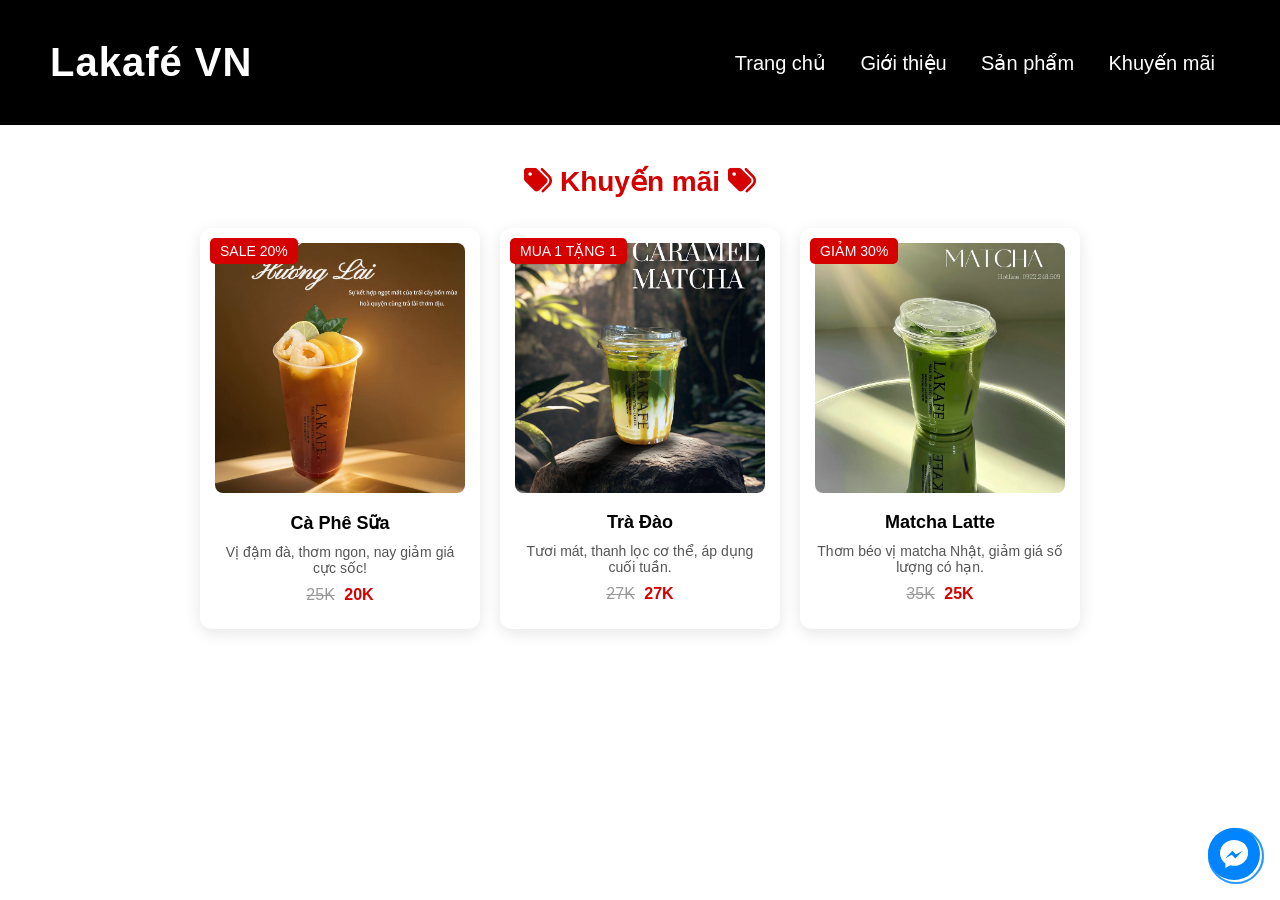
==== khuyenmai.html @ 74836c96 "Add files via upload" ====
<!DOCTYPE html>
<html lang="vi">
<head>
<meta charset="UTF-8">
<meta name="viewport" content="width=device-width, initial-scale=1.0">
<title>Khuyến Mãi - Lakafé VN</title>
<link rel="stylesheet" href="https://cdnjs.cloudflare.com/ajax/libs/font-awesome/6.5.0/css/all.min.css">
<link rel="stylesheet" href="style.css"> <!-- CSS chung -->
</head>
<body>

<header class="navbar">
    <div class="logo">Lakafé VN</div>
    <nav>
    <a href="index.html">Trang chủ</a>
    <a href="#" id="about-link">Giới thiệu</a>
    <a href="menu.html">Sản phẩm</a>
        <a href="khuyenmai.html">Khuyến mãi</a>
    </nav>
</header>


<!-- PHẦN KHUYẾN MÃI -->
<section class="promo-section">
    <h2 class="promo-title">
        <i class="fa-solid fa-tags"></i>
        Khuyến mãi
        <i class="fa-solid fa-tags"></i>
    </h2>

    <div class="promo-container">
        <!-- Card 1 -->
        <div class="promo-card">
            <div class="sale-badge">SALE 20%</div>
            <img src="tuqy.png" alt="Cà phê sữa" class="promo-img">
            <h3>Cà Phê Sữa</h3>
            <p>Vị đậm đà, thơm ngon, nay giảm giá cực sốc!</p>
            <div class="price">
                <span class="old-price">25K</span>
                <span class="new-price">20K</span>
            </div>
        </div>

        <!-- Card 2 -->
        <div class="promo-card">
            <div class="sale-badge">MUA 1 TẶNG 1</div>
            <img src="matchacaramel3.png" alt="Trà Đào" class="promo-img">
            <h3>Trà Đào</h3>
            <p>Tươi mát, thanh lọc cơ thể, áp dụng cuối tuần.</p>
            <div class="price">
                <span class="old-price">27K</span>
                <span class="new-price">27K</span>
            </div>
        </div>

        <!-- Card 3 -->
        <div class="promo-card">
            <div class="sale-badge">GIẢM 30%</div>
            <img src="ColdWhiskMatcha1.png" alt="Matcha Latte" class="promo-img">
            <h3>Matcha Latte</h3>
            <p>Thơm béo vị matcha Nhật, giảm giá số lượng có hạn.</p>
            <div class="price">
                <span class="old-price">35K</span>
                <span class="new-price">25K</span>
            </div>
        </div>
    </div>
</section>



<!-- POPUP GIỚI THIỆU -->
<div id="aboutOverlay">
  <div class="about-modal">
    <button class="close-btn" aria-label="Đóng">&times;</button>
    <h2><i class="fas fa-info-circle"></i> Giới thiệu Lakafé VN</h2>
    <p>Chào mừng bạn đến với <strong>Lakafé VN</strong> – nơi hội tụ hương vị trà sữa, cà phê và đồ uống độc đáo.</p>
    <p><i class="fas fa-map-marker-alt"></i> <strong>Địa chỉ:</strong><br>209/C3 Ấp Đức Long 3, Xã Gia Tân 2, Huyện Thống Nhất, Tỉnh Đồng Nai</p>
    <p><i class="fas fa-phone"></i> <strong>Hotline:</strong> <a href="tel:0922248509">092 224 85 09</a></p>
    <p><i class="fas fa-envelope"></i> <strong>Email:</strong> <a href="mailto:lakafevn@gmail.com">lakafevn@gmail.com</a></p>
    <p><i class="fas fa-map"></i> <strong>Chỉ đường:</strong> <a href="https://maps.app.goo.gl/dGcKYaMz2VQ5yhEA9" target="_blank">Xem trên bản đồ</a></p>
    <p style="margin-top: 10px; font-weight: bold;">
        <i class="fas fa-link" style="color:#1877F2; margin-right:5px;"></i>
        Kết nối với chúng tôi:
    </p>
    <p>
        <a href="https://www.facebook.com/profile.php?id=61576261451041" target="_blank" style="display:inline-block; margin-top:5px;">
            <svg xmlns="http://www.w3.org/2000/svg" width="28" height="28" viewBox="0 0 24 24" fill="#1877F2">
                <path d="M24 12.073C24 5.404 18.627 0 12 0S0 5.404 0 12.073C0 18.104 4.388 23.094 10.125 24v-8.437H7.078v-3.49h3.047
                v-2.659c0-3.019 1.792-4.687 4.533-4.687 1.312 0 2.686.235 2.686.235v2.953h-1.513c-1.494 0-1.954.927-1.954 1.88v2.278h3.328
                l-.532 3.49h-2.796V24C19.612 23.094 24 18.104 24 12.073z"/>
            </svg>
        </a>
    </p>
  </div>
</div>

<!-- NÚT MESSENGER -->
<a href="https://m.me/61576261451041" target="_blank" class="contact-btn">
    <svg xmlns="http://www.w3.org/2000/svg" width="28" height="28" viewBox="0 0 36 36" fill="white">
        <path d="M18 0C8.058 0 0 7.477 0 17.07c0 5.385 2.705 10.188 6.93 13.28V36l6.34-3.477
        c1.556.432 3.215.666 4.958.666 9.942 0 18-7.477 18-17.07S27.942 0 18 0zm1.707 23.806l-4.544-4.85-8.717 4.85
        9.503-10.03 4.597 4.85 8.666-4.85-9.505 10.03z"/>
    </svg>
</a>

<!-- SCRIPT GIỐNG TRANG CHỦ -->
<script>
document.addEventListener("DOMContentLoaded", () => {
  const aboutLink = document.getElementById("about-link");
  const overlay = document.getElementById("aboutOverlay");
  const closeBtn = document.querySelector(".close-btn");

  if (aboutLink) {
    aboutLink.addEventListener("click", (e) => {
      e.preventDefault();
      overlay.style.display = "flex";
    });
  }
  if (closeBtn) {
    closeBtn.addEventListener("click", () => {
      overlay.style.display = "none";
    });
  }
  overlay.addEventListener("click", (e) => {
    if (e.target === overlay) {
      overlay.style.display = "none";
    }
  });
});
</script>

</body>
</html>
---- style.css ----
/* RESET */
* {
    margin: 0;
    padding: 0;
    box-sizing: border-box;
}

body {
    margin: 0;
    font-family: Arial, sans-serif;
    background: #fff;
    color: #111;
}

/* HEADER */
.navbar {
    position: relative; /* hoặc bỏ luôn */
    top: 0;
    width: 100%;
    background: black;
    color: white;
    padding: 40px 50px;
    display: flex;
    align-items: center;
    justify-content: space-between;
    z-index: 9999;
}

.navbar .logo {
    font-size: 40px;
    font-weight: bold;
    letter-spacing: 1px;
}

.navbar nav a {
    color: white;
    margin: 0 15px;
    text-decoration: none;
    font-size: 20px;
    transition: color 0.3s ease, border-bottom 0.3s ease;
}

.navbar nav a:hover {
    color: #ff4d4d;
    border-bottom: 2px solid #ff4d4d;
}

/* ẢNH MENU */
.menu-img {
    display: block;
    max-width: 90%;
    margin: 20px auto;
    border-radius: 12px;
    box-shadow: 0 4px 20px rgba(0,0,0,0.15);
}

/* Banner */
.banner {
    display: flex;
    justify-content: center;
    gap: 20px; /* tách hình ra xa hơn */
    padding: 20px;
}

.banner img {
    border-radius: 10px;
    object-fit: cover;
    box-shadow: 0 4px 8px rgba(0,0,0,0.2);
    image-rendering: auto; /* giữ chất lượng ảnh */
}

.banner .big {
    width: 40%;
    height: 550px;
}

.banner .small {
    width: 28%;
    height: 550px;
}


/* Sản phẩm */
.products {
    display: grid;
    grid-template-columns: repeat(auto-fit, minmax(180px, 1fr));
    gap: 20px;
    padding: 20px;
    max-width: 1200px;
    margin: auto;
}

.product {
    background: #f9f9f9;
    padding: 15px;
    border-radius: 10px;
    text-align: center;
    transition: transform 0.3s, box-shadow 0.3s;
}

.product img {
    width: 100%;
    aspect-ratio: 4 / 5;
    object-fit: cover;
    border-radius: 8px;
}

.product:hover {
    transform: scale(1.05);
    box-shadow: 0 8px 20px rgba(0,0,0,0.15);
}

/* Tiêu đề sản phẩm nổi bật */
.feature-title {
  text-align: center;
  font-size: 28px;
  font-weight: bold;
  padding: 10px 0;
  background: linear-gradient(to right, #ffe7ba, #fff);
  color: red;
  position: relative;
  margin-top: 20px; /* giảm khoảng trắng */
}

.feature-title i {
  color: gold;
  animation: sparkle 1.5s infinite alternate;
  margin: 0 8px;
}

@keyframes sparkle {
  0% { transform: scale(1) rotate(0deg); opacity: 1; }
  50% { transform: scale(1.2) rotate(15deg); opacity: 0.8; }
  100% { transform: scale(1) rotate(0deg); opacity: 1; }
}

/* Gạch ngang dưới tiêu đề */
.feature-title::after {
  content: "";
  display: block;
  width: 80px;
  height: 3px;
  background: linear-gradient(to right, gold, red);
  margin: 6px auto 0;
  border-radius: 3px;
}

/* Messenger button rung + sáng + sóng tròn */
.contact-btn {
  position: fixed;
  bottom: 20px;
  right: 20px;
  background: #0084ff;
  padding: 12px;
  border-radius: 50%;
  display: flex;
  align-items: center;
  justify-content: center;
  text-decoration: none;
  z-index: 99999;
  animation: shake 1.5s infinite, glow 1.5s infinite alternate;
  transition: transform 0.2s ease;
  overflow: visible;
}

.contact-btn:hover {
  transform: scale(1.1);
}

.contact-btn svg {
  display: block;
}

/* Rung */
@keyframes shake {
  0% { transform: rotate(0deg); }
  25% { transform: rotate(5deg); }
  50% { transform: rotate(-5deg); }
  75% { transform: rotate(5deg); }
  100% { transform: rotate(0deg); }
}

/* Sáng viền */
@keyframes glow {
  0% { box-shadow: 0 0 10px rgba(0,132,255,0.8); }
  50% { box-shadow: 0 0 20px rgba(0,132,255,1), 0 0 30px rgba(0,132,255,0.8); }
  100% { box-shadow: 0 0 10px rgba(0,132,255,0.8); }
}

/* Sóng tròn */
.contact-btn::before,
.contact-btn::after {
  content: "";
  position: absolute;
  border: 2px solid rgba(0,132,255,0.6);
  border-radius: 50%;
  width: 100%;
  height: 100%;
  top: 0;
  left: 0;
  animation: pulse 2s infinite;
  z-index: -1;
}

.contact-btn::after {
  animation-delay: 1s;
}

@keyframes pulse {
  0% { transform: scale(1); opacity: 0.8; }
  100% { transform: scale(2.5); opacity: 0; }
}




/* POPUP GIỚI THIỆU */
#aboutOverlay {
    display: none;
    align-items: center;
    justify-content: center;
    background: rgba(0,0,0,0.5);
    position: fixed;
    top: 0; left: 0;
    width: 100%; height: 100%;
    z-index: 1500;
}

.about-modal {
    background: #fff;
    padding: 20px 30px;
    border-radius: 10px;
    max-width: 500px;
    width: 90%;
    box-shadow: 0 4px 20px rgba(0,0,0,0.2);
    position: relative;
    line-height: 1.8;
}

.about-modal h2 {
    color: #dd0c17;
    margin-bottom: 15px;
}

.about-modal i {
    color: #dd0c17;
    margin-right: 8px;
}

.close-btn {
    background: none;
    border: none;
    font-size: 22px;
    position: absolute;
    top: 15px;
    right: 20px;
    cursor: pointer;
}
.section-title {
    text-align: center;       /* Căn giữa chữ */
    font-size: 32px;          /* Kích thước chữ */
    font-weight: bold;        /* Chữ đậm */
    color: red;               /* Màu đỏ */
    margin: 30px 0 10px;      /* Khoảng cách trên/dưới */
}

/* Khuyến mãi */
.promo-img {
    width: 100%;
    height: 250px; /* cố định chiều cao */
    object-fit: cover; /* cắt ảnh cho vừa khung */
    border-radius: 8px;
    margin-bottom: 15px;
}

.promo-section {
    text-align: center;
    padding: 40px 20px;
    background-color: #fff;
}

.promo-section h2 {
    color: #d50000;
    font-size: 28px;
    margin-bottom: 30px;
}

.promo-container {
    display: flex;
    justify-content: center;
    flex-wrap: wrap;
    gap: 20px;
}

.promo-card {
    position: relative;
    background: #fff;
    border-radius: 12px;
    box-shadow: 0 4px 15px rgba(0,0,0,0.1);
    width: 280px;
    padding: 15px;
    text-align: center;
    transition: transform 0.3s ease;
}

.promo-card:hover {
    transform: scale(0.97); /* nhỏ hơn 3% khi hover */
}
.sale-badge {
    position: absolute;
    top: 10px;
    left: 10px;
    background: #d50000;
    color: white;
    font-size: 14px;
    padding: 5px 10px;
    border-radius: 5px;
}

.promo-img {
    width: 100%;
    border-radius: 8px;
    margin-bottom: 15px;
}

.promo-card h3 {
    font-size: 18px;
    color: #000;
}

.promo-card p {
    font-size: 14px;
    color: #555;
    margin: 10px 0;
}

.price {
    margin: 10px 0;
}

.old-price {
    text-decoration: line-through;
    color: #999;
    margin-right: 5px;
}

.new-price {
    color: #d50000;
    font-weight: bold;
}

.contact {
    max-width: 1100px;
    margin: auto;
    padding: 50px 20px;
    text-align: center;
}

.contact h2 {
    color: red;
    font-size: 2em;
    margin-bottom: 20px;
}

.contact-form {
    background: #fff;
    padding: 20px;
    border-radius: 12px;
    box-shadow: 0 4px 10px rgba(0,0,0,0.1);
    margin-top: 30px;
}

.contact-form input,
.contact-form textarea {
    width: 100%;
    padding: 12px;
    margin-bottom: 15px;
    border: 1px solid #ccc;
    border-radius: 6px;
}

.contact-form button {
    background: red;
    color: #fff;
    padding: 12px 30px;
    border: none;
    border-radius: 6px;
    font-size: 1em;
    cursor: pointer;
}

.contact-info {
    text-align: left;
    margin-top: 40px;
}

.social-icons {
    text-align: center; /* Căn giữa nếu muốn */
    margin-top: 15px;
}

.social-icons a {
    text-decoration: none;
    color: inherit;
    margin: 0 10px; /* Khoảng cách giữa các icon */
}

.social-icons i {
    font-size: 40px; /* Kích thước icon, có thể đổi */
    vertical-align: middle;
    transition: transform 0.2s ease; /* Hiệu ứng khi hover */
}

.social-icons a:hover i {
    transform: scale(1.2); /* Phóng to khi hover */
    color: #1877f2; /* Màu Facebook khi hover */
}
.menu-container {
    padding: 20px;
    text-align: center;
}

.menu-img {
    max-width: 100%;
    height: auto;
    border-radius: 12px;
    cursor: zoom-in;
    box-shadow: 0 4px 20px rgba(0,0,0,0.15);
    transition: transform 0.3s ease;
}

.menu-img:hover {
    transform: scale(1.02);
}

.menu-message {
    background: linear-gradient(rgba(255,246,246,0.95), rgba(255,246,246,0.95)), 
    url('coffee-bg.jpg') center/cover no-repeat;
    border-radius: 10px;
    padding: 30px;
    margin: 40px auto;
    max-width: 900px;
    text-align: center;
    box-shadow: 0 4px 15px rgba(0,0,0,0.08);
}

.menu-message h2 {
    color: #dd0c17;
    margin-bottom: 15px;
    font-size: 22px;
}

.menu-message p {
    font-size: 16px;
    color: #333;
    line-height: 1.6;
    margin-bottom: 15px;
}

/* Lightbox */
.lightbox {
    display: none;
    position: fixed;
    top: 0; left: 0;
    width: 100%; height: 100%;
    background: rgba(0,0,0,0.9);
    justify-content: center;
    align-items: center;
    z-index: 9999;
}

.lightbox img {
    max-width: 95%;
    max-height: 95%;
    border-radius: 10px;
}
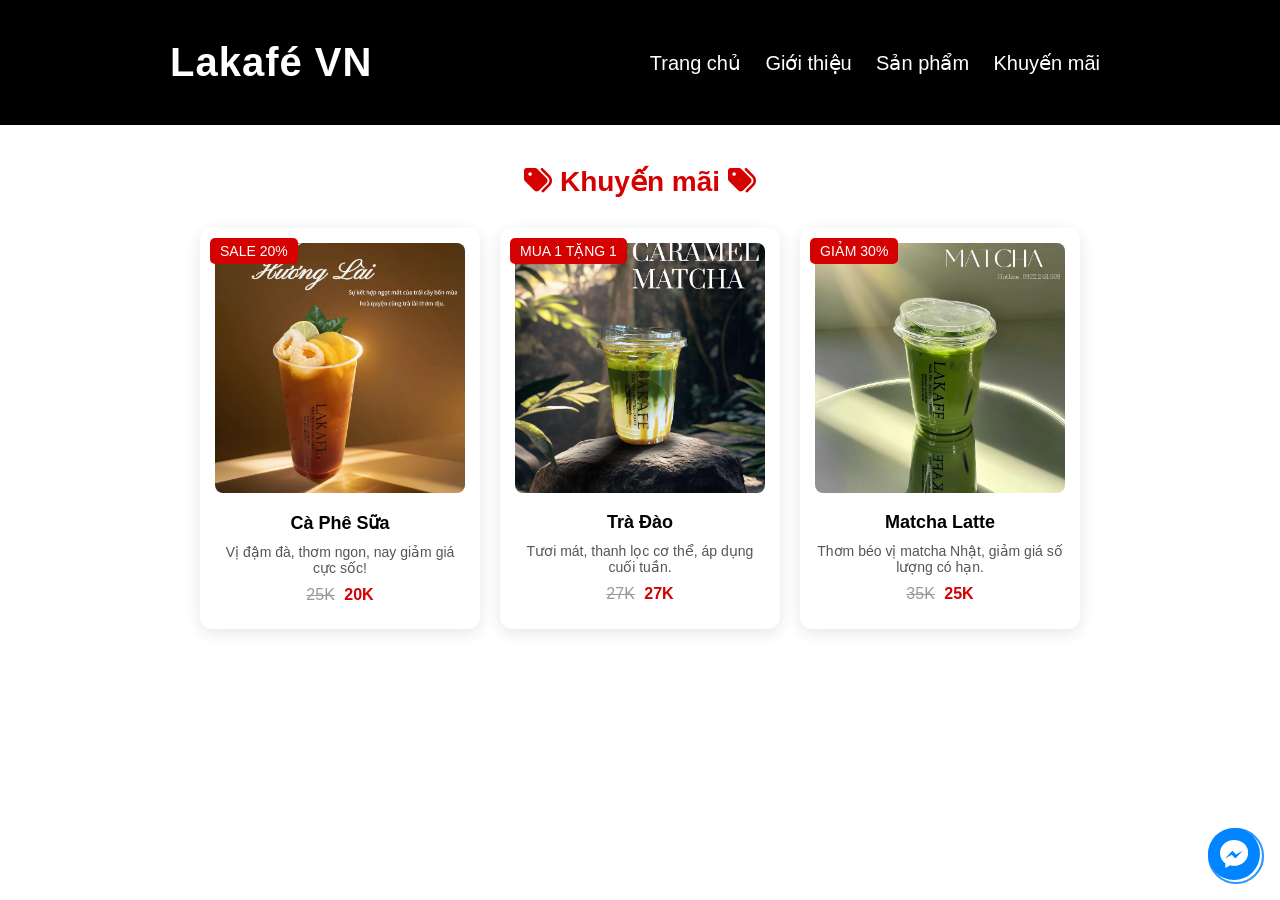
==== commit 09193fd6: "Add files via upload" ====
--- a/khuyenmai.html
+++ b/khuyenmai.html
@@ -10,13 +10,15 @@
 <body>
 
 <header class="navbar">
-    <div class="logo">Lakafé VN</div>
-    <nav>
+  <div class="menu-toggle">&#9776;</div>
+  <div class="logo">Lakafé VN</div>
+
+  <nav class="nav-menu">
     <a href="index.html">Trang chủ</a>
     <a href="#" id="about-link">Giới thiệu</a>
     <a href="menu.html">Sản phẩm</a>
-        <a href="khuyenmai.html">Khuyến mãi</a>
-    </nav>
+    <a href="khuyenmai.html">Khuyến mãi</a>
+  </nav>
 </header>
 
 
@@ -129,6 +131,12 @@
   });
 });
 </script>
+<script>
+document.querySelector(".menu-toggle").addEventListener("click", () => {
+  document.querySelector(".nav-menu").classList.toggle("active");
+});
+
+</script>
 
 </body>
 </html>
--- a/style.css
+++ b/style.css
@@ -13,6 +13,7 @@
 }
 
 /* HEADER */
+
 .navbar {
     position: relative; /* hoặc bỏ luôn */
     top: 0;
@@ -30,14 +31,18 @@
     font-size: 40px;
     font-weight: bold;
     letter-spacing: 1px;
+    margin-left: 120px; /* logo sẽ dịch sang phải */
+
 }
 
 .navbar nav a {
     color: white;
-    margin: 0 15px;
+    margin: 0 10px; /* giảm khoảng cách giữa các link */
     text-decoration: none;
     font-size: 20px;
     transition: color 0.3s ease, border-bottom 0.3s ease;
+    position: relative;
+    left: -120px; /* dịch toàn bộ link sang trái */
 }
 
 .navbar nav a:hover {
@@ -474,4 +479,57 @@
     max-height: 95%;
     border-radius: 10px;
 }
-
+/* Ẩn nút menu trên desktop */
+.menu-toggle {
+  display: none;
+}
+
+/* MOBILE STYLE */
+@media (max-width: 767px) {
+  .navbar {
+    height: 100px; /* cao hơn để chứa logo */
+    justify-content: center;
+    justify-content: center; /* căn giữa theo chiều ngang */
+    position: relative;
+    padding: 15px 20px;
+  }
+
+  .navbar .logo {
+    position: absolute;
+    left: 50%;
+    transform: translateX(-50%);
+    font-size: 22px;
+    white-space: nowrap; /* không xuống dòng */
+  }
+
+  .menu-toggle {
+    display: block;
+    position: absolute;
+    left: 15px;
+    font-size: 26px;
+    color: white;
+    cursor: pointer;
+  }
+
+  .nav-menu {
+    display: none;
+    flex-direction: column;
+    position: absolute;
+    top: 100%;
+    left: 0;
+    width: 100%;
+    background: white(245, 229, 229);
+  }
+
+  .nav-menu.active {
+    display: flex;
+  }
+
+  .nav-menu a {
+    padding: 12px;
+    text-align: center;
+    border-bottom: 1px solid rgba(255,255,255,0.1);
+    color: white;
+  }
+}
+
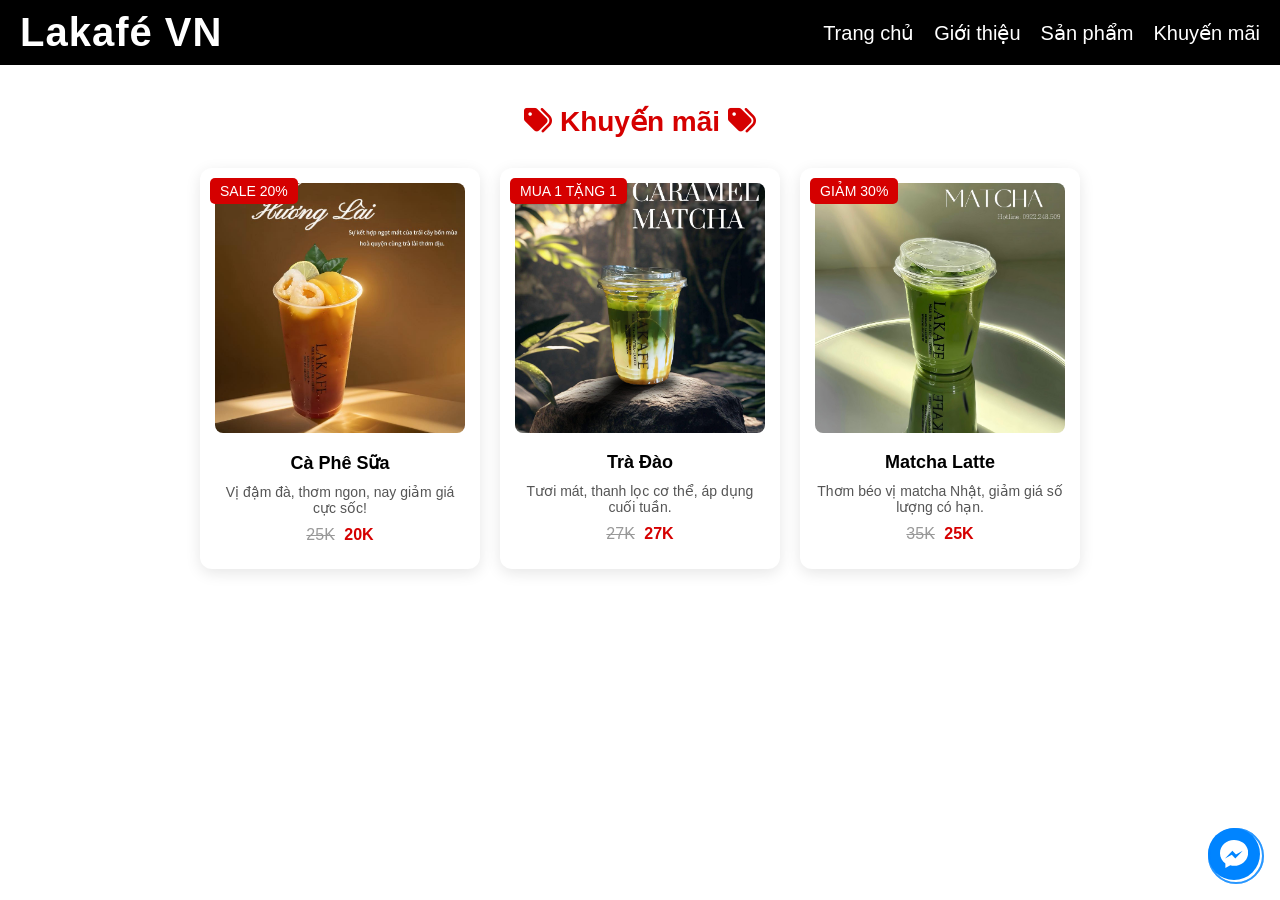
==== commit 41ede031: "Add files via upload" ====
--- a/khuyenmai.html
+++ b/khuyenmai.html
@@ -10,16 +10,29 @@
 <body>
 
 <header class="navbar">
-  <div class="menu-toggle">&#9776;</div>
+  <button class="menu-btn" onclick="openMenu()">☰</button>
   <div class="logo">Lakafé VN</div>
 
+  <!-- Menu ngang (desktop) -->
   <nav class="nav-menu">
     <a href="index.html">Trang chủ</a>
-    <a href="#" id="about-link">Giới thiệu</a>
+<a href="#" id="aboutDesktop">Giới thiệu</a>
     <a href="menu.html">Sản phẩm</a>
     <a href="khuyenmai.html">Khuyến mãi</a>
   </nav>
 </header>
+
+<!-- Sidebar (mobile) -->
+<div id="sidebar" class="sidebar">
+  <button class="close-btn" onclick="closeMenu()">&times;</button>
+  <a href="index.html">Trang chủ</a>
+<a href="#" id="aboutMobile">Giới thiệu</a>
+  <a href="menu.html">Sản phẩm</a>
+  <a href="khuyenmai.html">Khuyến mãi</a>
+</div>
+
+<div id="overlay" class="overlay" onclick="closeMenu()"></div>
+
 
 
 <!-- PHẦN KHUYẾN MÃI -->
@@ -74,7 +87,7 @@
 <!-- POPUP GIỚI THIỆU -->
 <div id="aboutOverlay">
   <div class="about-modal">
-    <button class="close-btn" aria-label="Đóng">&times;</button>
+<button class="about-close close-btn" aria-label="Đóng">&times;</button>
     <h2><i class="fas fa-info-circle"></i> Giới thiệu Lakafé VN</h2>
     <p>Chào mừng bạn đến với <strong>Lakafé VN</strong> – nơi hội tụ hương vị trà sữa, cà phê và đồ uống độc đáo.</p>
     <p><i class="fas fa-map-marker-alt"></i> <strong>Địa chỉ:</strong><br>209/C3 Ấp Đức Long 3, Xã Gia Tân 2, Huyện Thống Nhất, Tỉnh Đồng Nai</p>
@@ -135,8 +148,120 @@
 document.querySelector(".menu-toggle").addEventListener("click", () => {
   document.querySelector(".nav-menu").classList.toggle("active");
 });
-
-</script>
-
+</script>
+<script>
+ // Lấy button mở menu
+const menuBtn = document.querySelector(".menu-btn");
+// Lấy sidebar
+const sidebar = document.querySelector(".sidebar");
+// Lấy button đóng menu
+const closeBtn = document.querySelector(".close-btn");
+
+// Khi bấm menu => mở sidebar
+menuBtn.addEventListener("click", () => {
+  sidebar.classList.add("active");
+});
+
+// Khi bấm nút X => đóng sidebar
+closeBtn.addEventListener("click", () => {
+  sidebar.classList.remove("active");
+});
+
+// Khi click ra ngoài => đóng sidebar
+document.addEventListener("click", (e) => {
+  if (
+    sidebar.classList.contains("active") && // chỉ check khi sidebar mở
+    !sidebar.contains(e.target) &&          // click không nằm trong sidebar
+    !menuBtn.contains(e.target)             // click không nằm trong nút mở menu
+  ) {
+    sidebar.classList.remove("active");
+  }
+});
+</script>
+<script>
+  document.addEventListener("DOMContentLoaded", () => {
+  const aboutLinks = document.querySelectorAll(".about-link"); // lấy tất cả link "Giới thiệu"
+  const overlay = document.getElementById("aboutOverlay");
+  const closeBtn = overlay.querySelector(".close-btn");
+
+  // Lặp qua từng link để gán sự kiện mở popup
+  aboutLinks.forEach(link => {
+    link.addEventListener("click", (e) => {
+      e.preventDefault();
+      overlay.style.display = "flex";
+
+      // Nếu đang ở mobile thì ẩn sidebar khi mở popup
+      document.getElementById("sidebar").classList.remove("active");
+    });
+  });
+
+  // Nút X để đóng
+  closeBtn.addEventListener("click", () => overlay.style.display = "none");
+
+  // Click ra ngoài modal để đóng
+  overlay.addEventListener("click", (e) => {
+    if (e.target === overlay) overlay.style.display = "none";
+  });
+});
+</script>
+<script>
+document.addEventListener("DOMContentLoaded", () => {
+  // ELEMENTS
+  const menuBtn     = document.querySelector(".menu-btn");
+  const sidebar     = document.getElementById("sidebar");
+  const pageOverlay = document.getElementById("overlay");
+
+  const aboutOverlay   = document.getElementById("aboutOverlay");
+  const aboutCloseBtn  = document.querySelector("#aboutOverlay .close-btn");
+
+  const aboutDesktop = document.getElementById("aboutDesktop"); // link desktop
+  const aboutMobile  = document.getElementById("aboutMobile");  // link sidebar
+
+  // MENU: open/close
+  function openMenu() {
+    sidebar.classList.add("active");
+    pageOverlay.classList.add("active");
+  }
+  function closeMenu() {
+    sidebar.classList.remove("active");
+    pageOverlay.classList.remove("active");
+  }
+
+  // để HTML inline onclick dùng được
+  window.openMenu  = openMenu;
+  window.closeMenu = closeMenu;
+
+  // Click ngoài để đóng sidebar
+  document.addEventListener("click", (e) => {
+    if (
+      sidebar.classList.contains("active") &&
+      !sidebar.contains(e.target) &&
+      !menuBtn.contains(e.target)
+    ) {
+      closeMenu();
+    }
+  });
+
+  // ABOUT: open/close
+  function openAbout(e) {
+    if (e) e.preventDefault();
+    closeMenu(); // khi bấm "Giới thiệu" trong sidebar -> đóng sidebar
+    aboutOverlay.style.display = "flex";
+  }
+  function closeAbout() {
+    aboutOverlay.style.display = "none";
+  }
+
+  if (aboutDesktop) aboutDesktop.addEventListener("click", openAbout);
+  if (aboutMobile)  aboutMobile.addEventListener("click", openAbout);
+
+  if (aboutCloseBtn) aboutCloseBtn.addEventListener("click", closeAbout);
+  if (aboutOverlay) {
+    aboutOverlay.addEventListener("click", (e) => {
+      if (e.target === aboutOverlay) closeAbout(); // bấm nền đen để tắt
+    });
+  }
+});
+</script>
 </body>
 </html>
--- a/style.css
+++ b/style.css
@@ -12,18 +12,16 @@
     color: #111;
 }
 
-/* HEADER */
-
 .navbar {
-    position: relative; /* hoặc bỏ luôn */
+    position: relative;
     top: 0;
     width: 100%;
     background: black;
     color: white;
-    padding: 40px 50px;
+    padding: 10px 20px;
     display: flex;
     align-items: center;
-    justify-content: space-between;
+    justify-content: space-between; /* logo trái - menu phải */
     z-index: 9999;
 }
 
@@ -31,18 +29,20 @@
     font-size: 40px;
     font-weight: bold;
     letter-spacing: 1px;
-    margin-left: 120px; /* logo sẽ dịch sang phải */
-
+    margin-left: 0; /* bỏ margin thừa */
+}
+
+.navbar nav {
+    display: flex;
+    gap: 20px; /* khoảng cách đều giữa các link */
 }
 
 .navbar nav a {
     color: white;
-    margin: 0 10px; /* giảm khoảng cách giữa các link */
     text-decoration: none;
     font-size: 20px;
     transition: color 0.3s ease, border-bottom 0.3s ease;
     position: relative;
-    left: -120px; /* dịch toàn bộ link sang trái */
 }
 
 .navbar nav a:hover {
@@ -215,10 +215,6 @@
   0% { transform: scale(1); opacity: 0.8; }
   100% { transform: scale(2.5); opacity: 0; }
 }
-
-
-
-
 /* POPUP GIỚI THIỆU */
 #aboutOverlay {
     display: none;
@@ -484,52 +480,194 @@
   display: none;
 }
 
-/* MOBILE STYLE */
-@media (max-width: 767px) {
+/* SIDEBAR MOBILE */
+.sidebar {
+  position: fixed;
+  top: 0;
+  left: -250px; /* ẩn */
+  width: 250px;
+  height: 100%;
+  background: #c18a5b;
+  padding-top: 60px;
+  transition: 0.3s;
+  z-index: 1001;
+}
+
+.sidebar.active {
+  left: 0;
+}
+
+.sidebar a {
+  display: block;
+  padding: 15px 20px;
+  text-decoration: none;
+  color: white;
+  font-size: 18px;
+}
+
+.sidebar a:hover {
+  background: #8b5e3c;
+}
+
+/* Overlay khi mở menu */
+.overlay {
+  position: fixed;
+  top: 0; left: 0;
+  width: 100%; height: 100%;
+  background: rgba(0,0,0,0.5);
+  display: none;
+  z-index: 1000;
+}
+.overlay.active {
+  display: block;
+}
+
+/* Mobile: hiện nút ☰, ẩn menu ngang */
+@media (max-width: 768px) {
+  .navbar nav {
+    display: none; /* ẩn link ngang */
+  }
+  .menu-btn {
+    display: block;
+    font-size: 26px;
+    color: white;
+    background: none;
+    border: none;
+    cursor: pointer;
+  }
+}
+/* Chỉ cho mobile dùng sidebar */
+@media (min-width: 769px) {
+  .sidebar,
+  .overlay,
+  .menu-btn {
+    display: none !important; /* Ẩn sidebar + overlay + nút ☰ trên desktop */
+  }
+}
+/* Mobile header fix */
+@media (max-width: 768px) {
   .navbar {
-    height: 100px; /* cao hơn để chứa logo */
-    justify-content: center;
-    justify-content: center; /* căn giữa theo chiều ngang */
-    position: relative;
-    padding: 15px 20px;
+    position: fixed;
+    top: 0;
+    left: 0;
+    width: 100%;
+    height: 50px;
+    background: black;
+    z-index: 1000;
+    position: relative;  /* quan trọng để logo căn giữa */
+  }
+
+  .navbar .menu-btn {
+    position: absolute;
+    left: 10px;
+    top: 50%;
+    transform: translateY(-50%);
+    font-size: 24px;
+    background: none;
+    border: none;
+    color: white;
+    cursor: pointer;
   }
 
   .navbar .logo {
     position: absolute;
     left: 50%;
-    transform: translateX(-50%);
+    top: 50%;
+    transform: translate(-50%, -50%); /* căn giữa cả ngang và dọc */
     font-size: 22px;
-    white-space: nowrap; /* không xuống dòng */
-  }
-
-  .menu-toggle {
-    display: block;
-    position: absolute;
-    left: 15px;
-    font-size: 26px;
+    font-weight: bold;
     color: white;
-    cursor: pointer;
+    white-space: nowrap;
   }
 
   .nav-menu {
     display: none;
-    flex-direction: column;
-    position: absolute;
-    top: 100%;
+  }
+}
+
+  /* Ẩn menu ngang trên mobile */
+  .nav-menu {
+    display: none;
+  }
+
+
+  /* Sidebar nổi trên header */
+  .sidebar {
+    position: fixed;
+    top: 0;
+    left: -250px;
+    width: 250px;
+    height: 100%;
+    background: #c68642;
+    transition: left 0.3s ease;
+    padding-top: 60px; /* tránh đè lên header */
+    z-index: 2000; /* sidebar cao hơn header */
+  }
+
+  .sidebar a {
+    display: block;
+    padding: 15px;
+    color: white;
+    text-decoration: none;
+  }
+
+  .overlay {
+    position: fixed;
+    top: 0;
     left: 0;
     width: 100%;
-    background: white(245, 229, 229);
-  }
-
-  .nav-menu.active {
-    display: flex;
-  }
-
-  .nav-menu a {
-    padding: 12px;
-    text-align: center;
-    border-bottom: 1px solid rgba(255,255,255,0.1);
-    color: white;
-  }
-}
-
+    height: 100%;
+    background: rgba(0,0,0,0.5);
+    display: none;
+    z-index: 1500; /* nằm dưới sidebar nhưng trên nội dung */
+  }
+
+  .sidebar.active { left: 0; }
+  .overlay.active { display: block; }
+ .sidebar {
+  position: fixed;   /* rất quan trọng */
+  top: 0;
+  left: -250px;      /* ẩn mặc định */
+  width: 250px;
+  height: 100%;
+  background: #c18b5c; /* màu nền */
+  padding-top: 60px;
+  transition: left 0.3s ease;
+  z-index: 10000;
+}
+
+/* Nút đóng (ô chữ nhật chìa ra ngoài) */
+.sidebar .close-btn {
+  position: absolute;
+  top: 20%;                /* giữa dọc */
+  right: -50px;            /* thò ra ngoài */
+  transform: translateY(-50%);
+  width: 50px;
+  height: 40px;
+  background: #c18b5c;     /* cùng màu sidebar */
+  color: white;
+  font-size: 20px;
+  border: none;
+  cursor: pointer;
+  z-index: 10001;
+  display: flex;
+  align-items: center;
+  justify-content: center;
+}
+.sidebar .close-btn:hover {
+  background: #a67348;
+}
+/* Mặc định ẩn nút đóng */
+.sidebar .close-btn {
+  display: none;
+}
+
+/* Khi sidebar mở thì hiện nút đóng */
+.sidebar.active .close-btn {
+  display: flex; /* hoặc block cũng được */
+}
+
+
+
+
+
